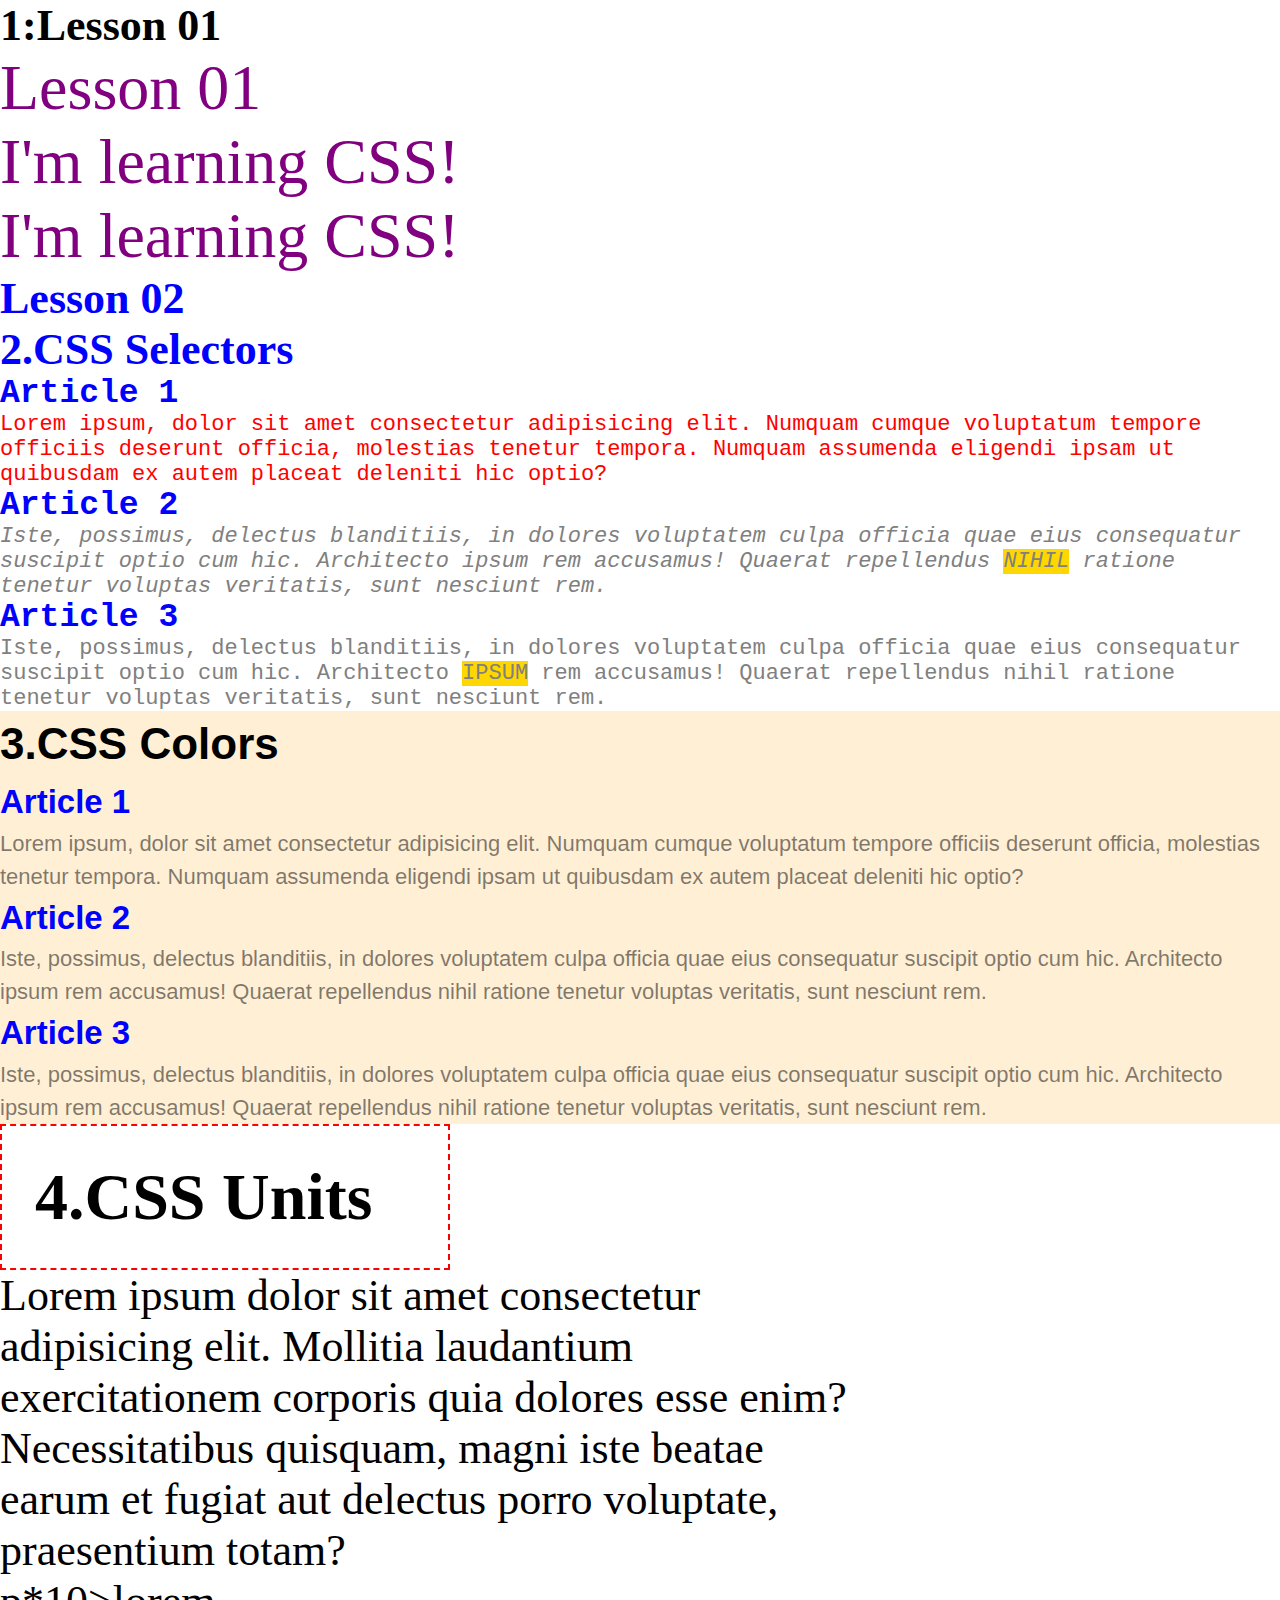
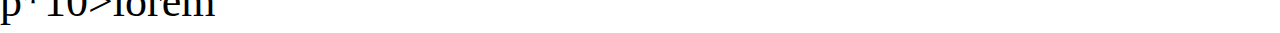
==== index.html @ e9431111 "lesson 04" ====
<!DOCTYPE html>
<html lang="en">
  <head>
    <meta charset="UTF-8" />
    <meta name="viewport" content="width=device-width, initial-scale=1.0" />
    <title>Document</title>
    <link rel="stylesheet" href="style.css" />
  </head>
  <body>
    <div class="lesson1">
      <h1>1:Lesson 01</h1>
      <p>Lesson 01</p>
      <p>I'm learning CSS!</p>
      <p>I'm learning CSS!</p>
    </div>
    <div class="lesson2">
      <h1>Lesson 02</h1>
      <header>
        <h1>2.CSS Selectors</h1>
      </header>
      <main>
        <article>
          <h2>Article 1</h2>
          <p>
            Lorem ipsum, dolor sit amet consectetur adipisicing elit. Numquam
            cumque voluptatum tempore officiis deserunt officia, molestias
            tenetur tempora. Numquam assumenda eligendi ipsam ut quibusdam ex
            autem placeat deleniti hic optio?
          </p>
        </article>
        <article>
          <h2>Article 2</h2>
          <p id="second" class="gray">
            Iste, possimus, delectus blanditiis, in dolores voluptatem culpa
            officia quae eius consequatur suscipit optio cum hic. Architecto
            ipsum rem accusamus! Quaerat repellendus
            <span class="highlight">nihil</span> ratione tenetur voluptas
            veritatis, sunt nesciunt rem.
          </p>
        </article>
        <article>
          <h2>Article 3</h2>
          <p class="gray">
            Iste, possimus, delectus blanditiis, in dolores voluptatem culpa
            officia quae eius consequatur suscipit optio cum hic. Architecto
            <span class="highlight">ipsum</span> rem accusamus! Quaerat
            repellendus nihil ratione tenetur voluptas veritatis, sunt nesciunt
            rem.
          </p>
        </article>
      </main>
    </div>
    <div class="lesson3">
      <header>
        <h1>3.CSS Colors</h1>
      </header>
      <main>
        <article>
          <h2>Article 1</h2>
          <p class="one">
            Lorem ipsum, dolor sit amet consectetur adipisicing elit. Numquam
            cumque voluptatum tempore officiis deserunt officia, molestias
            tenetur tempora. Numquam assumenda eligendi ipsam ut quibusdam ex
            autem placeat deleniti hic optio?
          </p>
        </article>
        <article>
          <h2>Article 2</h2>
          <p class="two">
            Iste, possimus, delectus blanditiis, in dolores voluptatem culpa
            officia quae eius consequatur suscipit optio cum hic. Architecto
            ipsum rem accusamus! Quaerat repellendus <span>nihil</span> ratione
            tenetur voluptas veritatis, sunt nesciunt rem.
          </p>
        </article>
        <article>
          <h2>Article 3</h2>
          <p class="three">
            Iste, possimus, delectus blanditiis, in dolores voluptatem culpa
            officia quae eius consequatur suscipit optio cum hic. Architecto
            <span>ipsum</span> rem accusamus! Quaerat repellendus nihil ratione
            tenetur voluptas veritatis, sunt nesciunt rem.
          </p>
        </article>
      </main>
    </div>
    <div class="lesson4">
      <header>
        <h1>4.CSS Units</h1>
      </header>
      <main>
        <p>
          Lorem ipsum dolor sit amet consectetur adipisicing elit. Mollitia
          laudantium exercitationem corporis quia dolores esse enim?
          Necessitatibus quisquam, magni iste beatae earum et fugiat aut
          delectus porro voluptate, praesentium totam?
        </p>
        p*10>lorem
      </main>
    </div>
  </body>
</html>
---- style.css ----
* {
  margin: 0;
  padding: 0;
  box-sizing: border-box;
}
html {
  font-size: 22px;
}
body {
  min-height: 100vh;
}
.lesson1 p {
  font-size: 64px;
  color: purple;
}

.lesson2 h1,
h2 {
  color: blue;
}
.lesson2 p {
  color: purple;
}
.lesson2 p {
  color: red;
}
.lesson2 .highlight {
  text-transform: uppercase;
  background-color: gold;
}
.lesson2 .gray {
  color: gray;
}
.lesson2 #second {
  font-style: italic;
}
.lesson2 main {
  font-family: monospace;
}

.lesson3 {
  font-size: 22px;
  font-family: Arial, Helvetica, sans-serif;
  line-height: 1.5;
  background: papayawhip;
  color: rgb(0, 0, 0);
}
.lesson3 p {
  color: rgb(0, 0, 0, 0.5);
}

.lesson4 {
  width: 100vh;
}
.lesson4 h1 {
  border: 2px dashed red;
  width: 50%;
  font-size: 3rem;
  padding: 0.5em;
}
.lesson4 main {
  /* width: 50vw; */
  font-size: 2rem;
  /* background-color: skyblue; */
}
.lesson4 p {
  font-size: 2rem;
  width: 40ch;
}
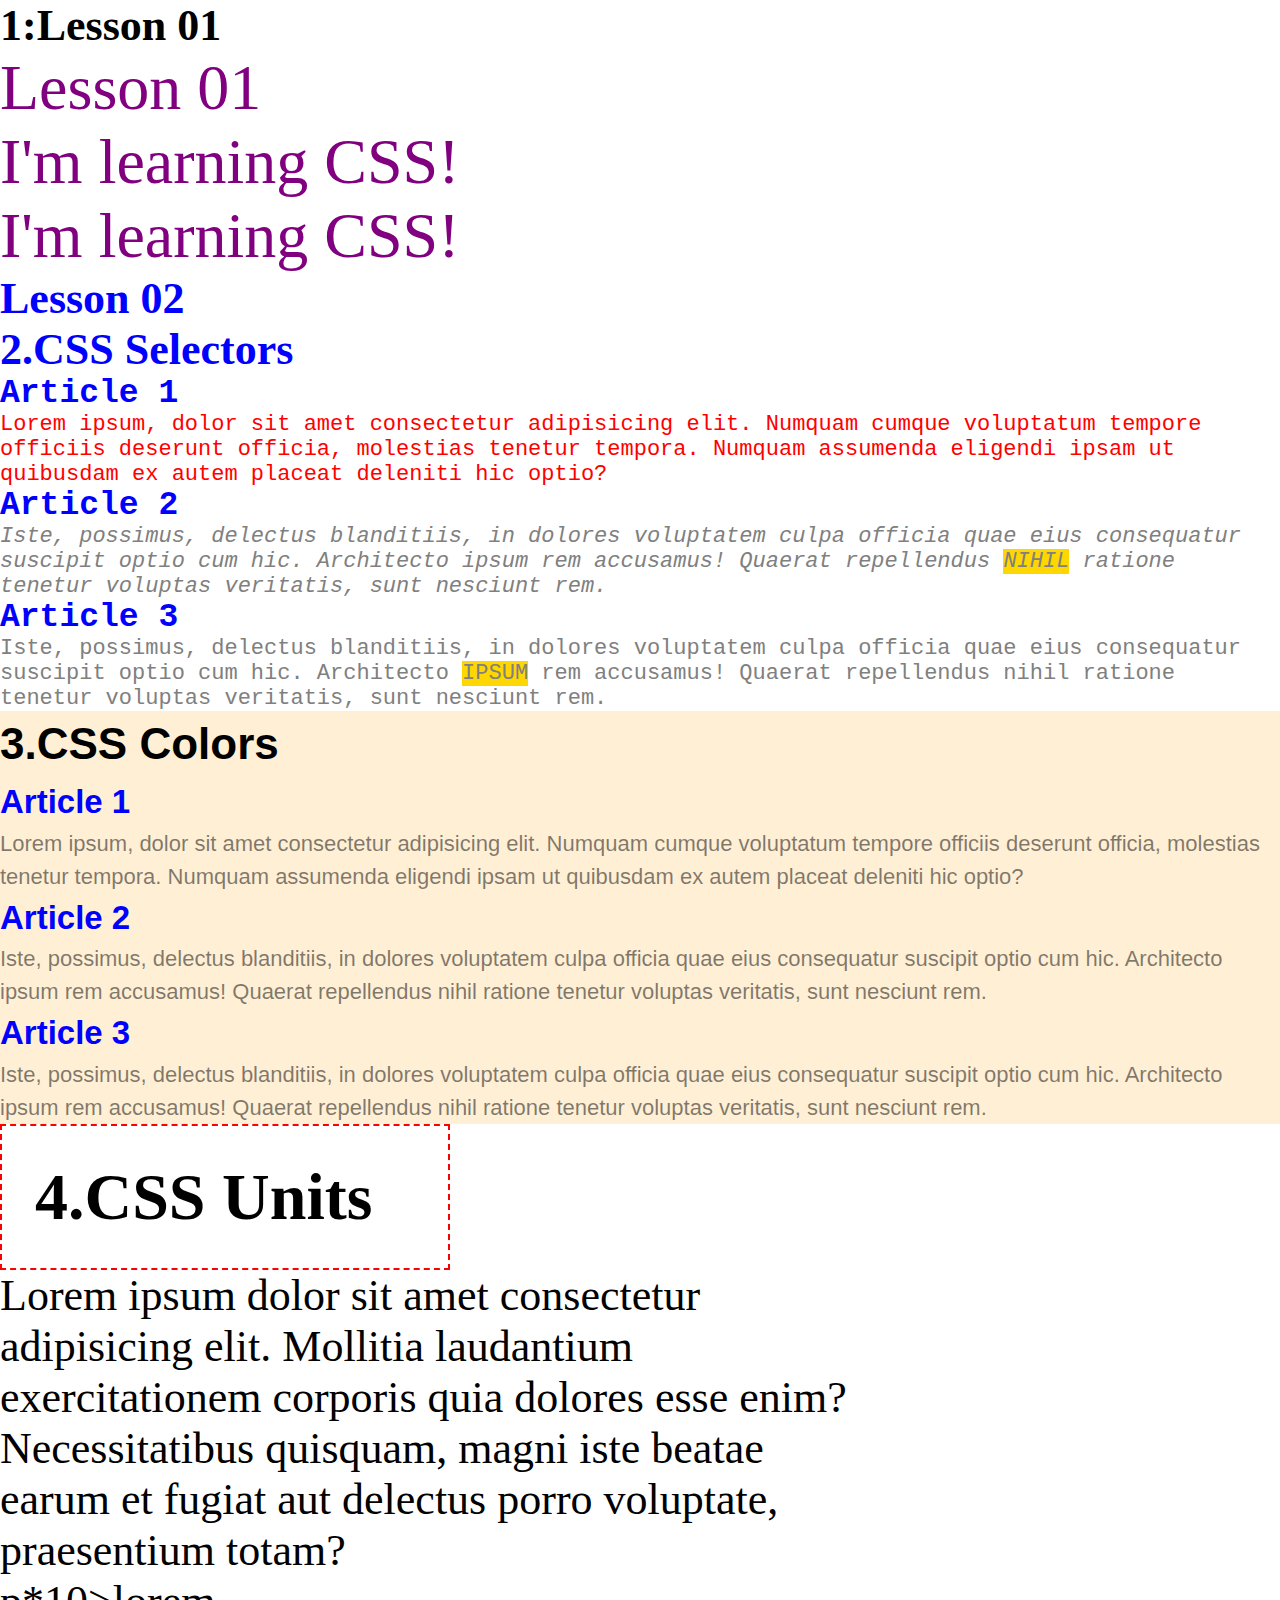
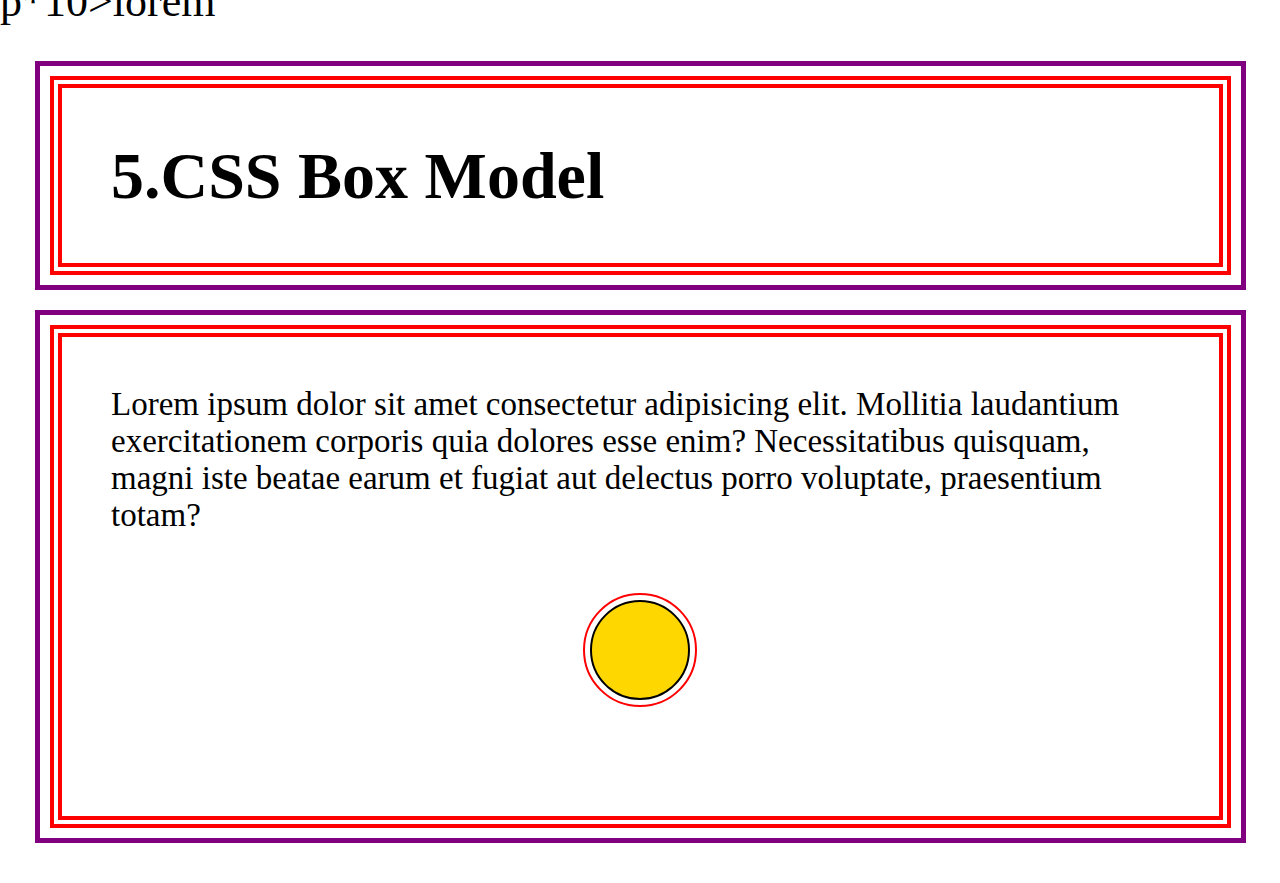
==== commit dba4548c: "lesson 5" ====
--- a/index.html
+++ b/index.html
@@ -98,5 +98,19 @@
         p*10>lorem
       </main>
     </div>
+    <div class="lesson5">
+      <header class="container">
+        <h1>5.CSS Box Model</h1>
+      </header>
+      <main class="container">
+        <p>
+          Lorem ipsum dolor sit amet consectetur adipisicing elit. Mollitia
+          laudantium exercitationem corporis quia dolores esse enim?
+          Necessitatibus quisquam, magni iste beatae earum et fugiat aut
+          delectus porro voluptate, praesentium totam?
+        </p>
+        <div class="circle"></div>
+      </main>
+    </div>
   </body>
 </html>
--- a/style.css
+++ b/style.css
@@ -67,3 +67,38 @@
   font-size: 2rem;
   width: 40ch;
 }
+.lesson5 .container {
+  border: 12px double red;
+
+  /* border: 2px outset green; */
+
+  /* border-top: 5px solid green;
+  border-style: ridge;
+  border-top-color: blue;
+  border-left-width: 15px;
+  border-right: 10px dotted blue; */
+  /* width: 400px; */
+  font-size: 1.5rem;
+  margin: 1.5em;
+  /* margin: 1.5em 2em 2em; same as above all of them */
+  /*   margin-top: 1.5em;
+  margin-right: 2em;
+  margin-bottom: 2em;
+  margin-left: 1.5em; */
+  /* padding: 1.5em 2em 3em 4em; */
+  padding: 1.5em;
+  outline: 5px solid purple;
+  /* outline-offset: -15px; */
+  outline-offset: 10px;
+}
+.lesson5 .circle {
+  margin: 3rem auto;
+  /* margin: 3rem auto;  use auto to center it*/
+  background-color: gold;
+  width: 100px;
+  height: 100px;
+  border: 2px solid black;
+  border-radius: 50px;
+  outline: 2px solid red;
+  outline-offset: 0.25rem;
+}
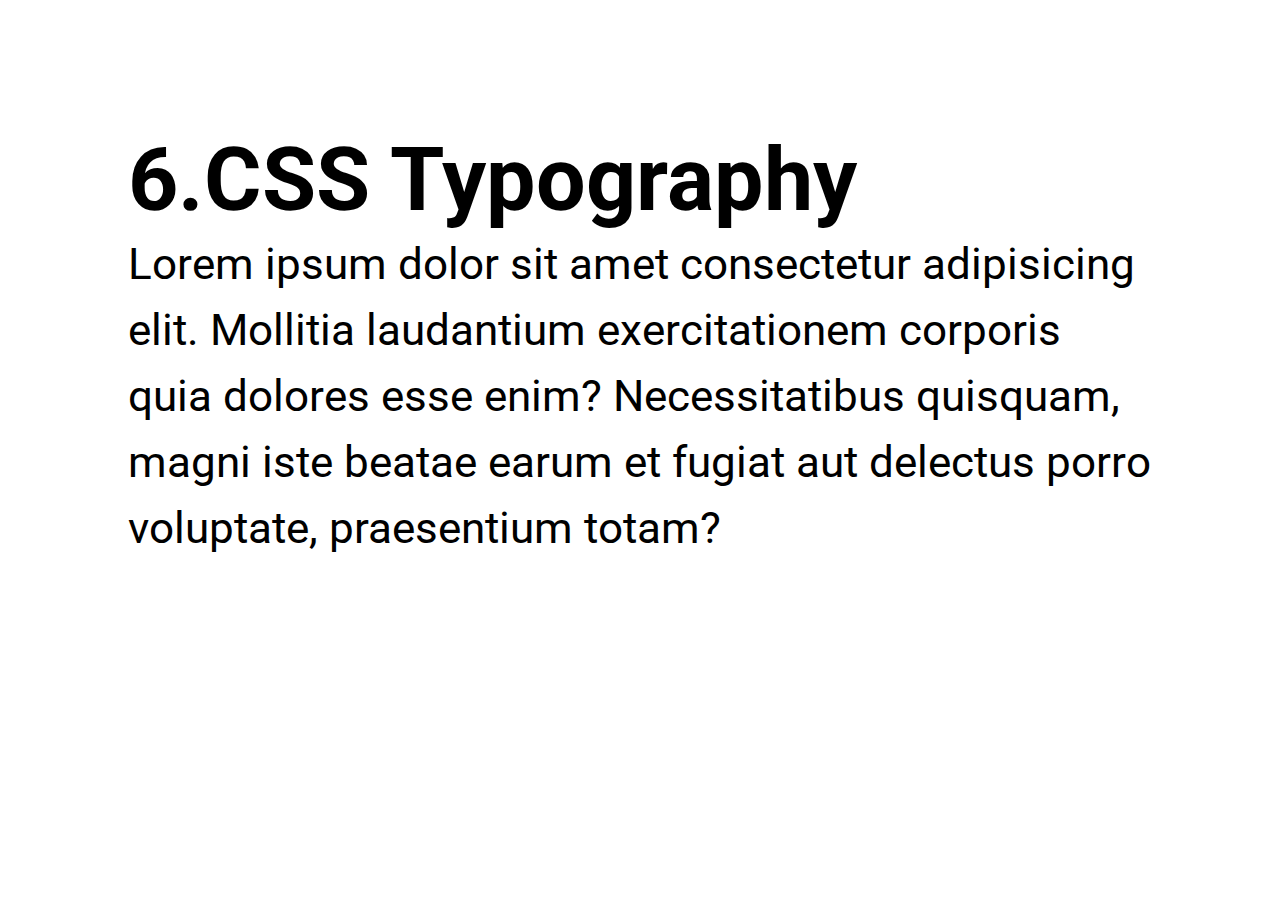
==== commit b1fbb0f6: "lesson 06- CSS Typography" ====
--- a/index.html
+++ b/index.html
@@ -7,7 +7,7 @@
     <link rel="stylesheet" href="style.css" />
   </head>
   <body>
-    <div class="lesson1">
+    <!-- <div class="lesson1">
       <h1>1:Lesson 01</h1>
       <p>Lesson 01</p>
       <p>I'm learning CSS!</p>
@@ -111,6 +111,25 @@
         </p>
         <div class="circle"></div>
       </main>
+    </div> -->
+    <div class="lesson6">
+      <header>
+        <h1>6.CSS Typography</h1>
+      </header>
+      <main>
+        <p>
+          Lorem ipsum dolor sit amet consectetur adipisicing elit. Mollitia
+          laudantium exercitationem corporis quia dolores esse enim?
+          Necessitatibus quisquam, magni iste beatae earum et fugiat aut
+          delectus porro voluptate, praesentium totam?
+        </p>
+
+        <!-- <form>
+          <label for="name">Name:</label>
+          <input id="name" type="text" placeholder="Your Name" />
+          <button>Submit</button>
+        </form> -->
+      </main>
     </div>
   </body>
 </html>
--- a/style.css
+++ b/style.css
@@ -1,3 +1,5 @@
+@import url("https://fonts.googleapis.com/css2?family=Roboto:ital,wght@0,100;0,300;0,400;0,500;0,700;0,900;1,100;1,300;1,400;1,500;1,700;1,900&display=swap");
+
 * {
   margin: 0;
   padding: 0;
@@ -102,3 +104,47 @@
   outline: 2px solid red;
   outline-offset: 0.25rem;
 }
+
+.lesson6 {
+  padding: 10%;
+  font-size: 2rem;
+  /* color: purple; */
+  /* font-family: serif; */
+  /* font-family: sans-serif; */
+  /* font-family: monospace; */
+  /* font-family: cursive; */
+  /* font-family: fantasy; */
+  /* font-family: "Courier New", Courier, monospace; */
+  /* font-family: Arial, Helvetica, sans-serif; */
+  /* font-family: Verdana, Geneva, Tahoma, sans-serif; */
+  /* font-family: "Times New Roman", Times, serif; */
+  font-family: "Roboto", sans-serif;
+}
+/* .lesson6 input,
+.lesson6 button {
+  font: inherit;
+} */
+
+.lesson6 p {
+  /* text-decoration: underline; */
+  /* text-decoration: overline; */
+  /* text-decoration: line-through; */
+  /* text-decoration: none; */
+  /* text-transform: capitalize; */
+  /* text-transform: lowercase; */
+  /* text-transform: uppercase; */
+  /* text-align: left; */
+  /* text-align: justify; */
+  /* text-align: right; */
+  /* text-indent: 2em; */
+  line-height: 1.5;
+  /* letter-spacing: 0.1em; */
+  /* word-spacing: 0.1em; */
+  /* font-weight: bolder; */
+  /* font-weight: lighter; */
+  /* font-weight: normal; */
+  /* font-weight: 600; */
+  /* font-style: italic; */
+  /* font-style: oblique; */
+  /* font-style: normal; */
+}
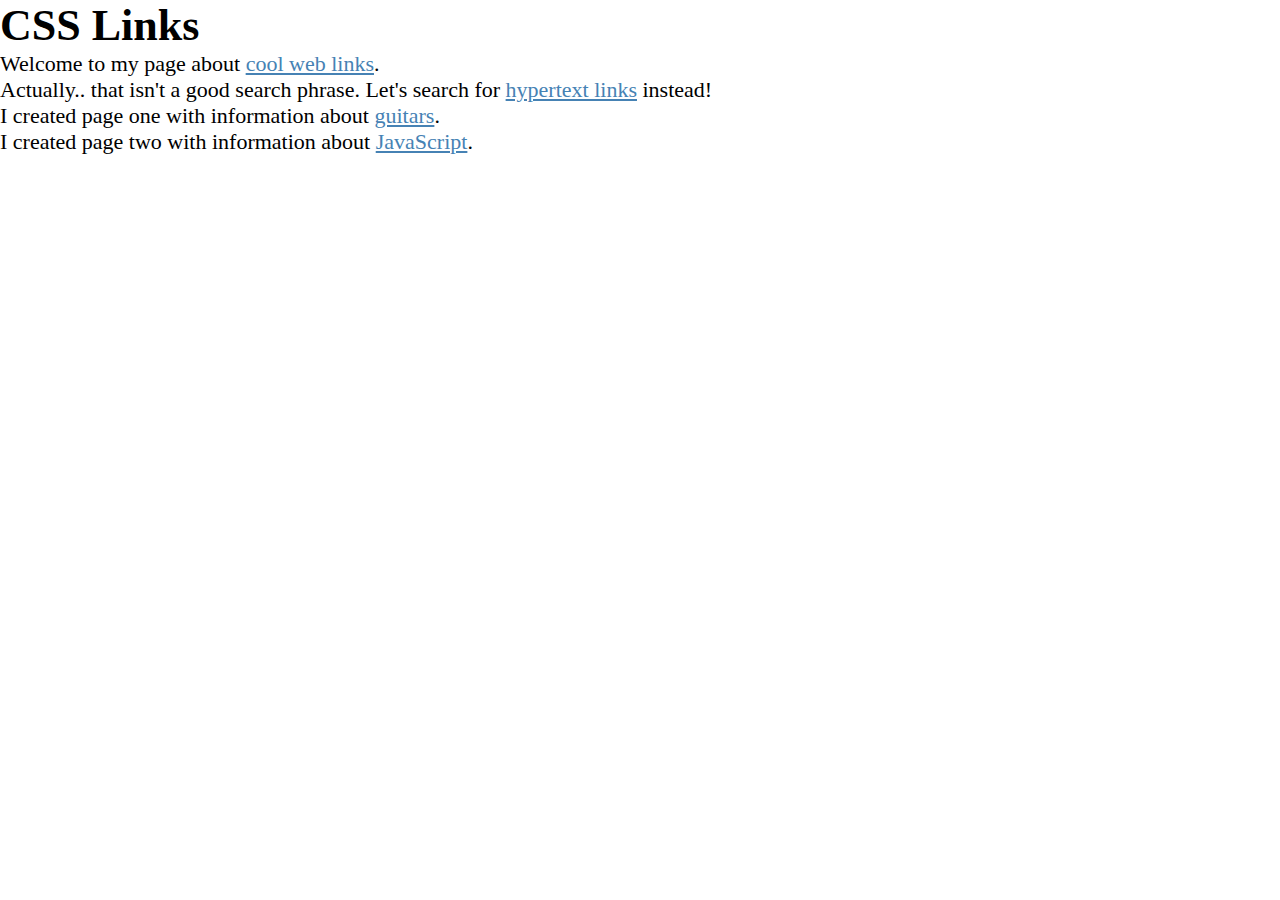
==== commit 40c13110: "lesson 7 - CSS Links" ====
--- a/index.html
+++ b/index.html
@@ -112,7 +112,8 @@
         <div class="circle"></div>
       </main>
     </div> -->
-    <div class="lesson6">
+
+    <!-- <div class="lesson6">
       <header>
         <h1>6.CSS Typography</h1>
       </header>
@@ -124,11 +125,42 @@
           delectus porro voluptate, praesentium totam?
         </p>
 
-        <!-- <form>
+        <form>
           <label for="name">Name:</label>
           <input id="name" type="text" placeholder="Your Name" />
           <button>Submit</button>
-        </form> -->
+        </form>
+      </main>
+    </div> -->
+
+    <div class="lesson7">
+      <header>
+        <h1>CSS Links</h1>
+      </header>
+      <main>
+        <p>
+          Welcome to my page about
+          <a href="https://www.google.com/search?q=+web+links">cool web links</a
+          >.
+        </p>
+
+        <p>
+          Actually.. that isn&apos;t a good search phrase. Let's search for
+          <a href="https://www.google.com/search?q=hypertext+links"
+            >hypertext links</a
+          >
+          instead!
+        </p>
+
+        <p>
+          I created page one with information about
+          <a href="one.html">guitars</a>.
+        </p>
+
+        <p>
+          I created page two with information about
+          <a href="two.html">JavaScript</a>.
+        </p>
       </main>
     </div>
   </body>
--- a/style.css
+++ b/style.css
@@ -148,3 +148,26 @@
   /* font-style: oblique; */
   /* font-style: normal; */
 }
+
+/* .lesson7 main {
+  opacity: 0.8;
+} */
+
+.lesson7 a {
+  /* text-decoration: none; */
+  /* cursor: not-allowed; */
+  /* cursor: pointer; */
+  color: hsl(207, 44%, 49%);
+}
+.lesson7 a:visited {
+  color: purple;
+}
+.lesson7 a:hover,
+.lesson7 a:focus {
+  color: hsl(207, 44%, 49%, 0.8);
+  /* opacity: 0.8; */
+  background: gold;
+}
+.lesson7 a:active {
+  color: red;
+}
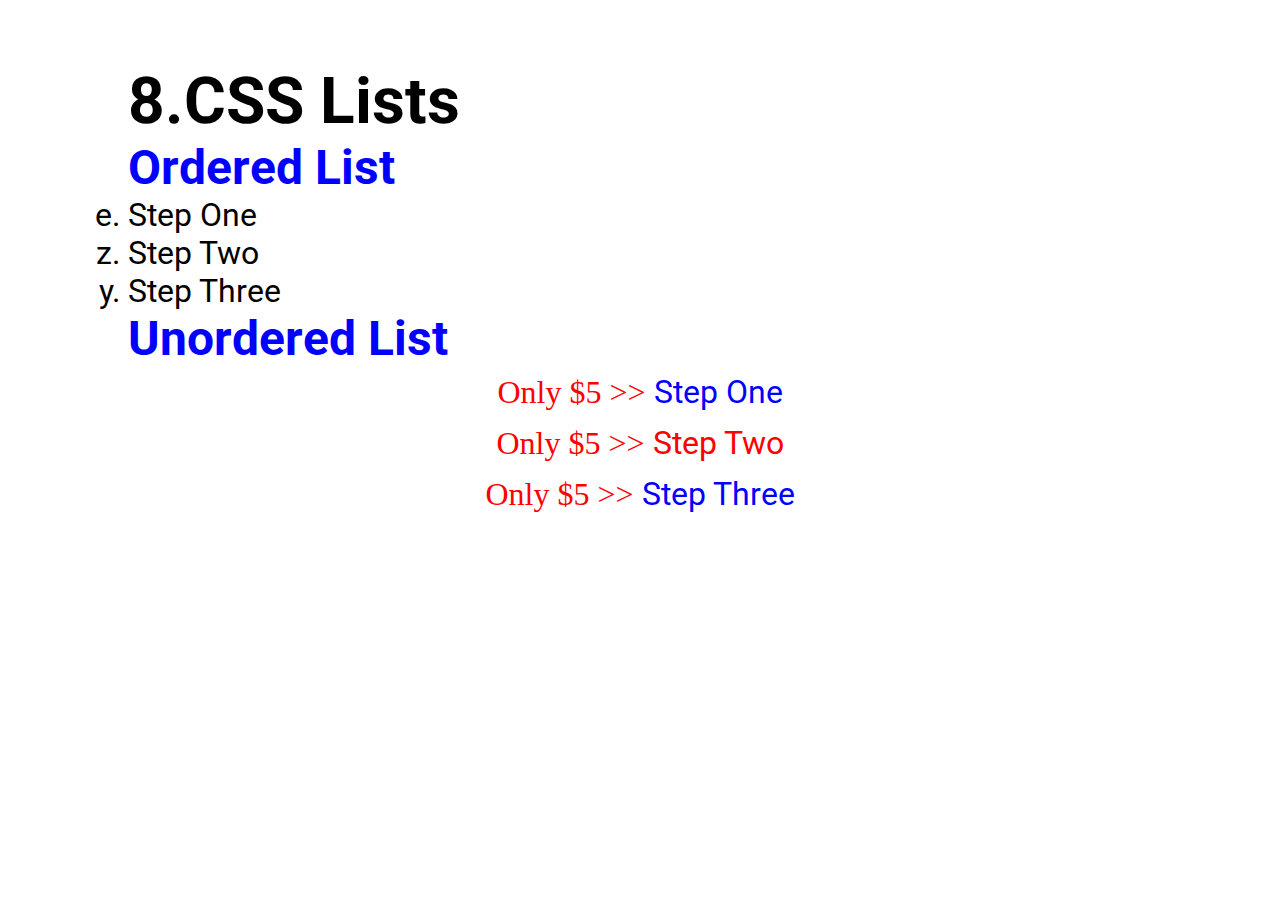
==== commit fba56ef2: "lesson8 - CSS Lists" ====
--- a/index.html
+++ b/index.html
@@ -133,7 +133,7 @@
       </main>
     </div> -->
 
-    <div class="lesson7">
+    <!-- <div class="lesson7">
       <header>
         <h1>CSS Links</h1>
       </header>
@@ -162,6 +162,30 @@
           <a href="two.html">JavaScript</a>.
         </p>
       </main>
+    </div> -->
+
+    <div class="lesson8">
+      <header>
+        <h1>8.CSS Lists</h1>
+      </header>
+      <main>
+        <article>
+          <h2>Ordered List</h2>
+          <ol start="5" reversed>
+            <li>Step One</li>
+            <li value="26">Step Two</li>
+            <li>Step Three</li>
+          </ol>
+        </article>
+        <article>
+          <h2>Unordered List</h2>
+          <ul>
+            <li>Step One</li>
+            <li>Step Two</li>
+            <li>Step Three</li>
+          </ul>
+        </article>
+      </main>
     </div>
   </body>
 </html>
--- a/style.css
+++ b/style.css
@@ -6,7 +6,7 @@
   box-sizing: border-box;
 }
 html {
-  font-size: 22px;
+  font-size: 16px;
 }
 body {
   min-height: 100vh;
@@ -171,3 +171,61 @@
 .lesson7 a:active {
   color: red;
 }
+
+.lesson8 {
+  padding: 5% 10%;
+  font-size: 2rem;
+  font-family: "Roboto", sans-serif;
+}
+.lesson8 ol {
+  /* list-style-type: georgian; */
+  /* list-style-type: decimal; */
+  /* list-style-type: decimal-leading-zero; */
+  /* list-style-type: disc; */
+  /* list-style-type: circle; */
+  /* list-style-type: upper-roman; */
+  list-style-type: lower-alpha;
+  /* list-style-type: none; */
+  padding: 0;
+}
+.lesson8 ul {
+  list-style-type: square;
+  text-align: center;
+  list-style-position: inside;
+  /* list-style-position: outside; */
+  color: blue;
+  line-height: 1.6;
+  /* list-style-image: url(images/checkmark.png);
+  list-style: square url(images/checkmark.png) inside; */
+}
+/* .lesson8 ul li:nth-child(2) {
+  color: red;
+} */
+/* .lesson8 ul li:nth-child(odd) {
+  color: red;
+} */
+.lesson8 ul li:nth-child(even) {
+  color: red;
+}
+/*
+applied to all
+ .lesson8 ::marker { 
+  color: red;
+  font-family: fantasy;
+  font-size: 2rem;
+  content: "Only $5 >>";
+} */
+
+/* applied to ul
+.lesson8 ul ::marker {
+  color: red;
+  font-family: fantasy;
+  font-size: 2rem;
+  content: "Only $5 >>";
+} */
+.lesson8 ul ::marker {
+  color: red;
+  font-family: fantasy;
+  font-size: 2rem;
+  content: "Only $5 >> ";
+}
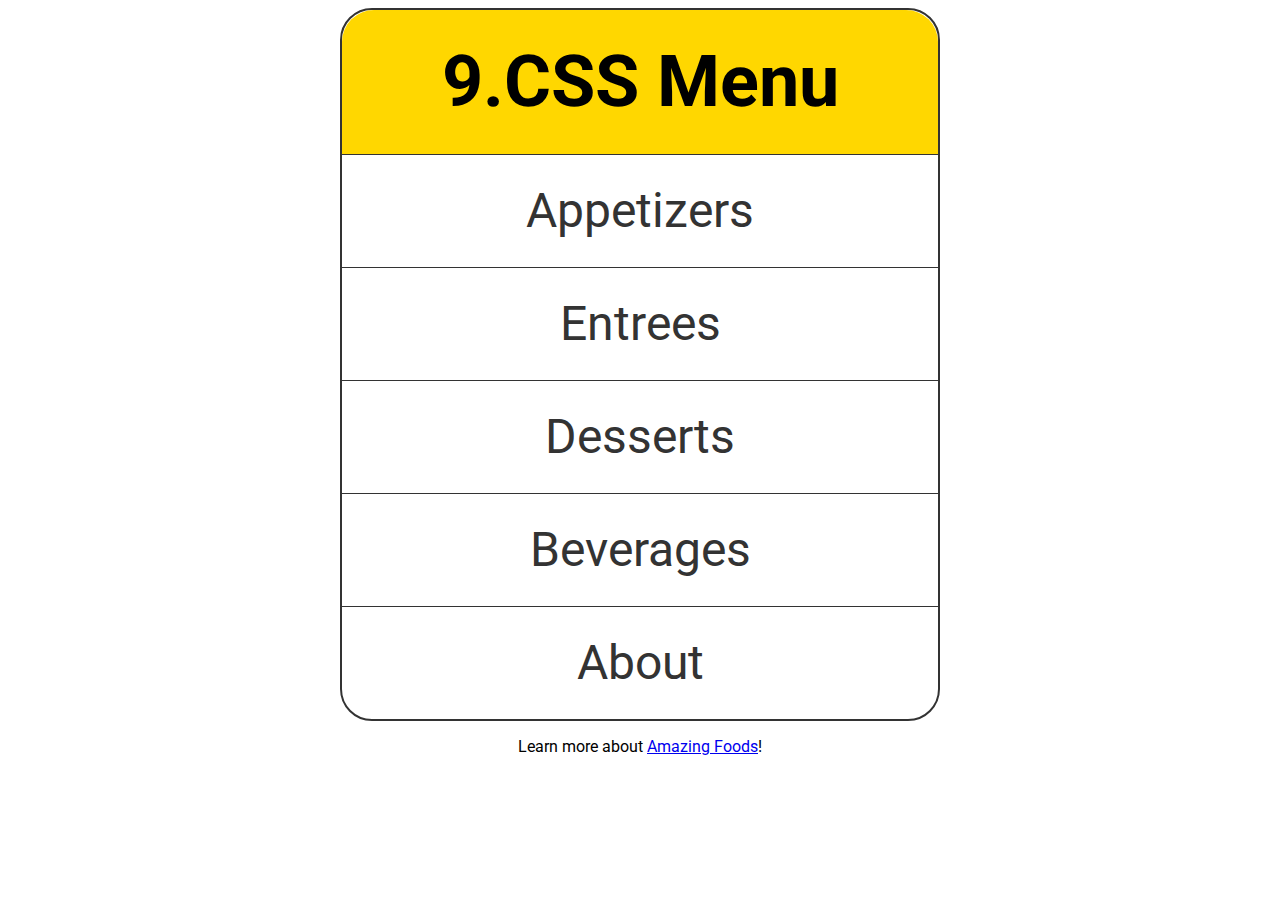
==== commit 21766953: "lesson9- CSS Menu" ====
--- a/index.html
+++ b/index.html
@@ -163,7 +163,7 @@
         </p>
       </main>
     </div> -->
-
+    <!-- 
     <div class="lesson8">
       <header>
         <h1>8.CSS Lists</h1>
@@ -186,6 +186,26 @@
           </ul>
         </article>
       </main>
+    </div> -->
+
+    <div class="lesson9">
+      <nav>
+        <h2>9.CSS Menu</h2>
+        <ul>
+          <li><a href="one.html">Appetizers</a></li>
+          <li><a href="one.html">Entrees</a></li>
+          <li><a href="two.html">Desserts</a></li>
+          <li><a href="two.html">Beverages</a></li>
+          <li><a href="two.html">About</a></li>
+        </ul>
+      </nav>
+      <p>
+        Learn more about
+        <a
+          href="https://www.cnn.com/travel/article/world-best-food-dishes/index.html"
+          >Amazing Foods</a
+        >!
+      </p>
     </div>
   </body>
 </html>
--- a/style.css
+++ b/style.css
@@ -17,7 +17,7 @@
 }
 
 .lesson2 h1,
-h2 {
+.lesson2 h2 {
   color: blue;
 }
 .lesson2 p {
@@ -229,3 +229,45 @@
   font-size: 2rem;
   content: "Only $5 >> ";
 }
+
+.lesson9 {
+  margin: 0.5rem;
+  font-family: "Roboto", sans-serif;
+  text-align: center;
+}
+.lesson9 nav {
+  border: 2px solid #333;
+  border-radius: 2rem;
+  margin: 0 auto 1rem;
+  max-width: 600px;
+  font-size: 3rem;
+  line-height: 7rem;
+}
+.lesson9 h2 {
+  padding: 1rem;
+  background: gold;
+  border-radius: 2rem 2rem 0 0;
+}
+.lesson9 ul {
+  list-style-type: none;
+}
+.lesson9 li {
+  border-top: 1px solid #333;
+}
+.lesson9 li a {
+  display: block;
+}
+.lesson9 li a,
+.lesson9 li a:visited {
+  text-decoration: none;
+  color: #333;
+}
+.lesson9 li a:hover,
+.lesson9 li a:focus {
+  background-color: #333;
+  color: whitesmoke;
+  cursor: pointer;
+}
+.lesson9 li:last-child a {
+  border-radius: 0 0 2rem 2rem;
+}
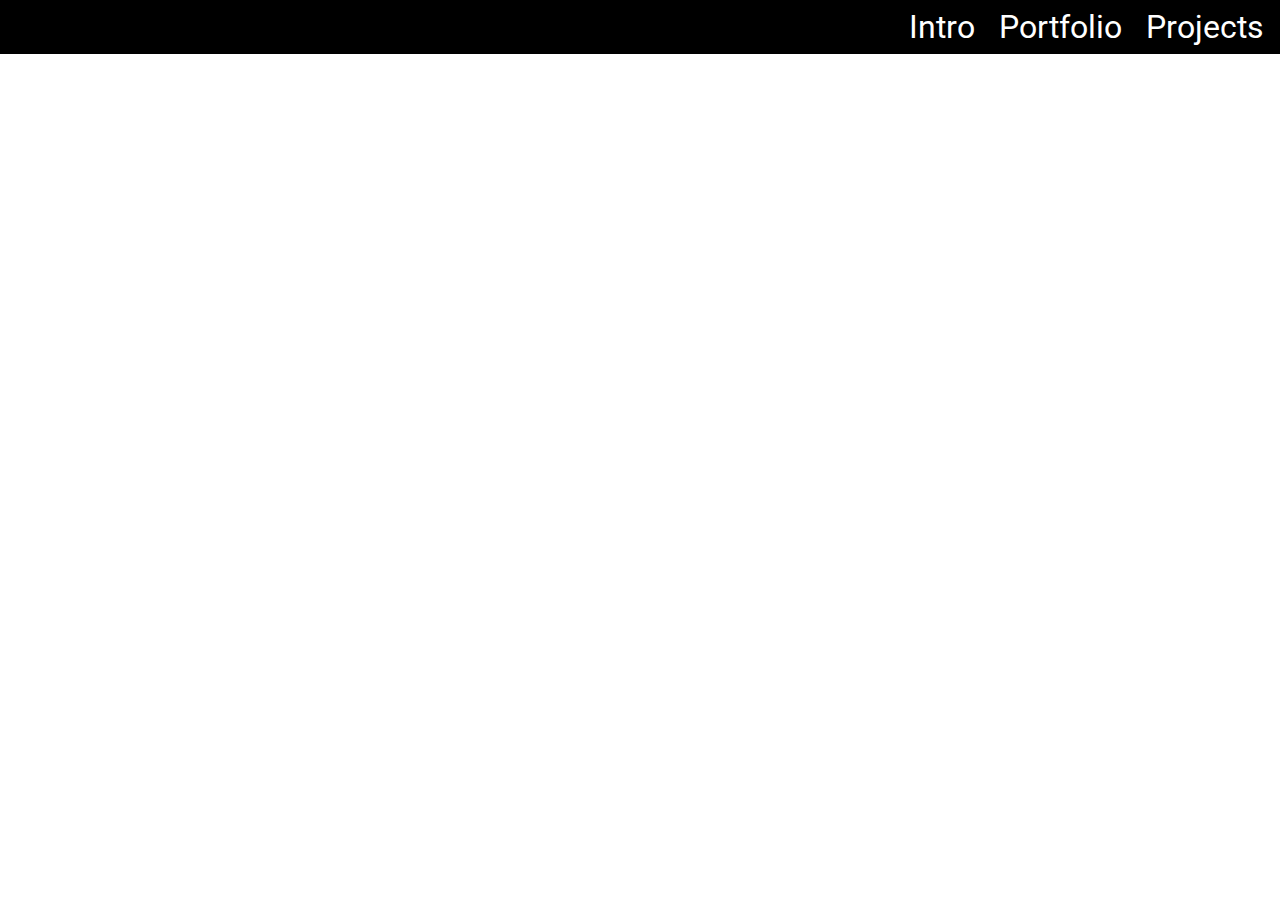
==== commit 3a0fec08: "lesson10- Display menu bar" ====
--- a/index.html
+++ b/index.html
@@ -187,7 +187,7 @@
         </article>
       </main>
     </div> -->
-
+    <!-- 
     <div class="lesson9">
       <nav>
         <h2>9.CSS Menu</h2>
@@ -206,6 +206,21 @@
           >Amazing Foods</a
         >!
       </p>
+    </div> -->
+
+    <div class="lesson10">
+      <main>
+        <!--  <p>This is a paragraph.</p>
+        <p>This is <span class="opposite">another</span> paragraph.</p> -->
+
+        <nav>
+          <ul>
+            <li><a href="#">Intro</a></li>
+            <li><a href="#">Portfolio</a></li>
+            <li><a href="#">Projects</a></li>
+          </ul>
+        </nav>
+      </main>
     </div>
   </body>
 </html>
--- a/style.css
+++ b/style.css
@@ -271,3 +271,43 @@
 .lesson9 li:last-child a {
   border-radius: 0 0 2rem 2rem;
 }
+
+.lesson10 {
+  font-size: 2rem;
+  font-family: "Roboto", sans-serif;
+}
+/* .lesson10 main {
+  background-color: aqua;
+  width: 50%;
+} */
+.lesson10 p {
+  background-color: lightgray;
+}
+.lesson10 .opposite {
+  display: inline-block;
+  background-color: #333;
+  color: whitesmoke;
+  margin-top: 100px;
+  height: 200px;
+  padding: 4rem;
+}
+.lesson10 ul {
+  /* display: none; */
+  list-style-type: none;
+  padding: 0.5rem;
+  text-align: right;
+  background-color: #000;
+  margin: 0;
+}
+.lesson10 li {
+  display: inline-block;
+  margin-inline: 0.5rem;
+}
+.lesson10 li a {
+  color: #fff;
+  text-decoration: none;
+}
+.lesson10 li a:hover,
+.lesson10 li a:focus {
+  text-decoration: underline;
+}
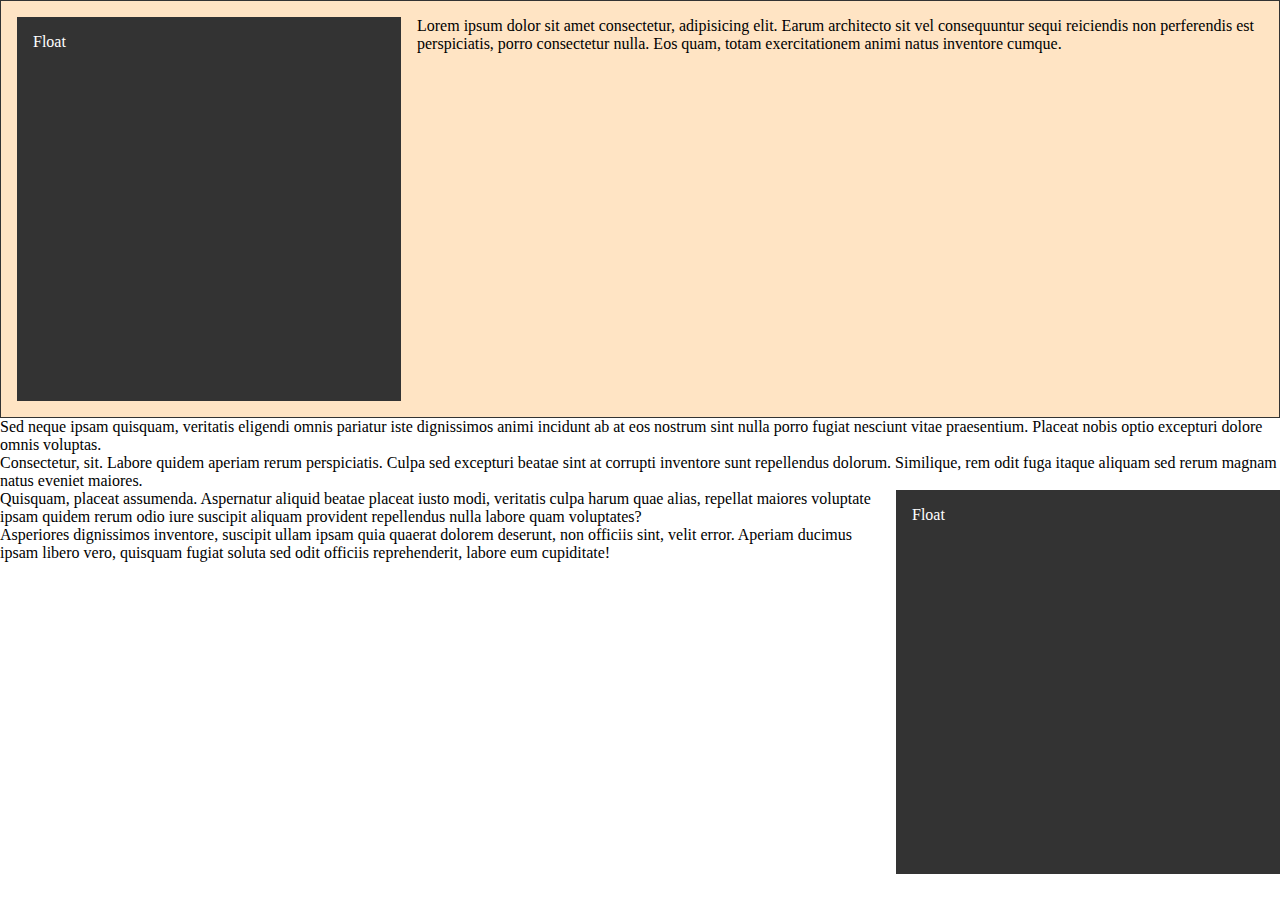
==== commit 0d8662e8: "chapter 11- Floats" ====
--- a/index.html
+++ b/index.html
@@ -208,10 +208,10 @@
       </p>
     </div> -->
 
-    <div class="lesson10">
+    <!-- <div class="lesson10">
       <main>
         <!--  <p>This is a paragraph.</p>
-        <p>This is <span class="opposite">another</span> paragraph.</p> -->
+        <p>This is <span class="opposite">another</span> paragraph.</p>
 
         <nav>
           <ul>
@@ -221,6 +221,44 @@
           </ul>
         </nav>
       </main>
+    </div>  -->
+
+    <div class="lesson11">
+      <section>
+        <div class="block left">Float</div>
+        <p>
+          Lorem ipsum dolor sit amet consectetur, adipisicing elit. Earum
+          architecto sit vel consequuntur sequi reiciendis non perferendis est
+          perspiciatis, porro consectetur nulla. Eos quam, totam exercitationem
+          animi natus inventore cumque.
+        </p>
+      </section>
+      <!-- <div class="clear"></div> -->
+      <p>
+        Sed neque ipsam quisquam, veritatis eligendi omnis pariatur iste
+        dignissimos animi incidunt ab at eos nostrum sint nulla porro fugiat
+        nesciunt vitae praesentium. Placeat nobis optio excepturi dolore omnis
+        voluptas.
+      </p>
+      <p>
+        Consectetur, sit. Labore quidem aperiam rerum perspiciatis. Culpa sed
+        excepturi beatae sint at corrupti inventore sunt repellendus dolorum.
+        Similique, rem odit fuga itaque aliquam sed rerum magnam natus eveniet
+        maiores.
+      </p>
+      <div class="block right">Float</div>
+      <p>
+        Quisquam, placeat assumenda. Aspernatur aliquid beatae placeat iusto
+        modi, veritatis culpa harum quae alias, repellat maiores voluptate ipsam
+        quidem rerum odio iure suscipit aliquam provident repellendus nulla
+        labore quam voluptates?
+      </p>
+      <p>
+        Asperiores dignissimos inventore, suscipit ullam ipsam quia quaerat
+        dolorem deserunt, non officiis sint, velit error. Aperiam ducimus ipsam
+        libero vero, quisquam fugiat soluta sed odit officiis reprehenderit,
+        labore eum cupiditate!
+      </p>
     </div>
   </body>
 </html>
--- a/style.css
+++ b/style.css
@@ -311,3 +311,29 @@
 .lesson10 li a:focus {
   text-decoration: underline;
 }
+
+.lesson11 .block {
+  width: 30vw;
+  height: 30vw;
+  background-color: #333;
+  color: white;
+  padding: 1rem;
+}
+.lesson11 .left {
+  float: left;
+  margin-right: 1rem;
+}
+.lesson11 .right {
+  float: right;
+  margin-left: 1rem;
+}
+.lesson11 .clear {
+  clear: both;
+}
+.lesson11 section {
+  background-color: bisque;
+  border: 1px solid #333;
+  padding: 1rem;
+  /* overflow: auto; // to extend all the way */
+  display: flow-root;
+}
